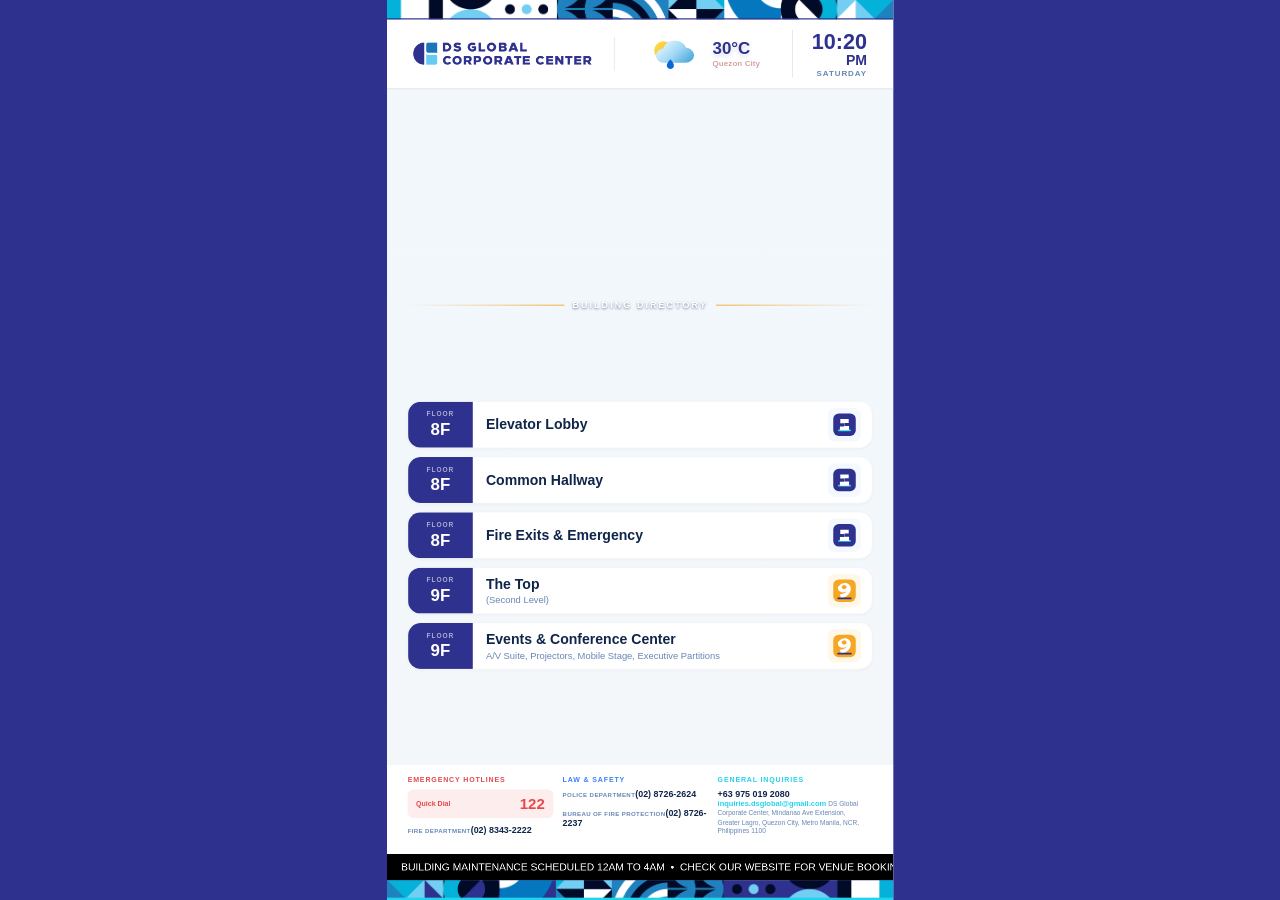
==== index.html @ 4f1f85ec "push other files" ====
<!DOCTYPE html>
<html lang="en">
<head>
<meta charset="UTF-8">
<meta name="viewport" content="width=device-width, initial-scale=1.0, maximum-scale=1.0, user-scalable=no">
<title>DS Global Corporate Center - Mediasign Legacy</title>
<style>
*{ box-sizing: border-box; margin:0; padding:0; }

html, body{
  width: 100%;
  height: 100%;
  overflow: hidden;
  background: #2E318E;
  font-family: Arial, Helvetica, sans-serif;
}

#stage{
  position: fixed;
  left: 0;
  top: 0;
  width: 100%;
  height: 100%;
  overflow: hidden;
}

.screen{
  position: absolute;
  left: 0;
  top: 0;
  width: 1080px;
  height: 1920px;
  flex-shrink: 0;
  background-color: #F4F7FC;
  background-image:
    linear-gradient(rgba(240, 249, 252, 0.28), rgba(240, 249, 252, 0.28)),
    url("assets/images/Suggested Background.jpg");
  background-repeat: no-repeat;
  background-position: center;
  background-size: cover;
  display: flex;
  flex-direction: column;
  overflow: hidden;
  transform-origin: 0 0;
}

.header-pattern{
  --header-pattern-image: url("assets/images/Pattern DS Global Holdings-05.png");
  --header-pattern-size: cover;
  --header-pattern-position: center;
  height: 42px;
  flex-shrink: 0;
  background-color: #FFFFFF;
  background-image: url("assets/images/Pattern DS Global Holdings-05.png");
  background-repeat: no-repeat;
  background-position: center;
  background-size: cover;
  border-bottom: 3px solid #2E318E;
}

/* ===== HEADER ===== */
.header{
  background: #FFFFFF;
  display: flex;
  align-items: center;
  justify-content: space-between;
  padding: 22px 56px;
  border-bottom: 3px solid #E4E9F2;
  flex-shrink: 0;
  min-height: 122px;
}

.brand{
  display: flex;
  align-items: center;
  padding-right: 48px;
  border-right: 2px solid #E4E9F2;
  flex-shrink: 0;
}

.brand-logo{
  height: 72px;
  width: auto;
  max-width: 380px;
  display: block;
  object-fit: contain;
}

.weather{
  display: flex;
  align-items: center;
  justify-content: center;
  width: 300px;
  min-height: 78px;
  padding: 0;
  flex-shrink: 0;
}

.weather-art{
  position: relative;
  width: 124px;
  height: 76px;
  flex-shrink: 0;
}

.weather-icon{
  position: absolute;
  inset: 0;
  width: 124px;
  height: 76px;
}

.weather-copy{
  display: flex;
  flex-direction: column;
  align-items: flex-start;
  justify-content: center;
  line-height: 1;
  min-width: 0;
  margin-left: 16px;
}

.weather-temp{
  font-family: 'Poppins', sans-serif;
  font-size: 36px;
  font-weight: 800;
  line-height: 1;
  color: #2E318E;
  text-shadow:
    0 1px 0 rgba(255, 255, 255, 0.9),
    0 4px 10px rgba(46, 49, 142, 0.22);
}

.weather-city{
  margin-top: 5px;
  font-size: 17px;
  font-weight: 800;
  color: #D5A1A1;
  letter-spacing: 0.2px;
  white-space: nowrap;
}

.clock{
  display: flex;
  flex-direction: column;
  align-items: flex-end;
  line-height: 1.05;
  flex-shrink: 0;
  padding-left: 40px;
  border-left: 2px solid #E4E9F2;
}

.clock-time{
  font-family: 'Poppins', sans-serif;
  font-weight: 800;
  font-size: 46px;
  color: #2E318E;
}

.clock-meridiem{
  font-family: 'Poppins', sans-serif;
  font-weight: 800;
  font-size: 30px;
  color: #2E318E;
}

.clock-day{
  font-size: 17px;
  font-weight: 700;
  letter-spacing: 2px;
  color: #6687b4;
  margin-top: 4px;
}

/* ===== HERO - Clean Video ===== */
.hero{
  position: relative;
  height: 430px;
  overflow: hidden;
  flex-shrink: 0;
}

.hero-bg{
  position: absolute;
  inset: 0;
  width: 100%;
  height: 100%;
  object-fit: cover;
}

.hero-tint{
  position: absolute;
  inset: 0;
}

/* ===== DIRECTORY ===== */
.directory{
  flex: 1;
  min-height: 0;
  padding: 30px 44px;
  display: flex;
  flex-direction: column;
  justify-content: center;
  background-image:
    linear-gradient(rgba(235, 246, 252, 0.16), rgba(255, 239, 211, 0.06)),
    url("assets/images/Suggested Background.jpg");
  background-repeat: no-repeat;
  background-position: center bottom;
  background-size: cover;
}

.directory.is-fading-out .directory-page{
  opacity: 0;
  transform: translateY(-14px);
}

.directory-page{
  display: flex;
  flex-direction: column;
  justify-content: center;
  min-height: 100%;
  opacity: 1;
  transform: translateY(0);
  transition: opacity 0.65s ease, transform 0.65s ease;
  animation: directoryFadeIn 0.65s ease both;
}

.level-divider{
  display: flex;
  align-items: center;
  margin: 6px 0;
}

.level-divider::before,
.level-divider::after{
  content: "";
  flex: 1;
  height: 2px;
  background: linear-gradient(90deg, transparent, #F5A623);
}

.level-divider::after{
  background: linear-gradient(90deg, #F5A623, transparent);
}

.level-divider span{
  font-size: 19px;
  font-weight: 900;
  letter-spacing: 4.5px;
  color: #FFFFFF;
  text-shadow: 0 2px 5px rgba(15, 37, 73, 0.55);
  white-space: nowrap;
  display: inline-flex;
  align-items: center;
  margin-left: 18px;
  margin-right: 18px;
}

.level-divider small{
  font-family: 'Inter', sans-serif;
  font-size: 16px;
  font-weight: 700;
  letter-spacing: 1.2px;
  color: #6687b4;
}

.row{
  background: #FFFFFF;
  border-radius: 28px;
  display: flex;
  align-items: stretch;
  overflow: hidden;
  box-shadow: 0 2px 8px rgba(16,26,43,0.04);
  border: 1px solid #F0F1F4;
  margin-top: 18px;
}

.directory-page .row:first-child{
  margin-top: 0;
}

.badge{
  background: #2E318E;
  color: #FFFFFF;
  display: flex;
  flex-direction: column;
  align-items: center;
  justify-content: center;
  width: 138px;
  flex-shrink: 0;
  padding: 18px 8px;
}

.badge-label{
  font-size: 14px;
  font-weight: 700;
  letter-spacing: 2px;
  opacity: 0.6;
  margin-bottom: 4px;
}

.badge-num{
  font-family: 'Poppins', sans-serif;
  font-weight: 800;
  font-size: 36px;
}

.badge--light{
  background: #FFFFFF;
  color: #0F2549;
  border-right: 7px solid #22D3EE;
}

.row-body{
  flex: 1;
  display: flex;
  flex-direction: column;
  justify-content: center;
  padding: 16px 28px;
}

.row-heading{
  display: flex;
  align-items: baseline;
  justify-content: space-between;
}

.row-title{
  font-family: 'Poppins', sans-serif;
  font-weight: 700;
  font-size: 30px;
  color: #0F2549;
  min-width: 0;
}

.row-title-accent{
  font-weight: 600;
  color: #22D3EE;
  font-size: 26px;
}

.row-subtitle{
  font-size: 20px;
  color: #6687b4;
  font-weight: 500;
  margin-top: 6px;
}

.row-date{
  color: #6687b4;
  flex-shrink: 0;
  font-size: 17px;
  font-weight: 700;
  letter-spacing: 1px;
}

.row-icon{
  display: flex;
  align-items: center;
  justify-content: center;
  width: 118px;
  flex-shrink: 0;
  font-size: 42px;
}

.row-icon img{
  width: 72px;
  height: 72px;
  display: block;
  object-fit: contain;
}

@keyframes directoryFadeIn{
  from{
    opacity: 0;
    transform: translateY(14px);
  }
  to{
    opacity: 1;
    transform: translateY(0);
  }
}

.row-icon svg{ width: 52px; height: 52px; }

.icon-asterisk{
  color: #E5484D;
  font-size: 40px;
}

/* ===== IMPROVED BOTTOM INFO SECTION ===== */
.info{
  display: flex;
  padding: 24px 44px 20px;
  background: #FFFFFF;
  border-top: 1px solid #E4E9F2;
  flex-shrink: 0;
}

.info-col{
  width: 33.333%;
  padding-right: 20px;
}

.info-head{
  font-size: 15px;
  font-weight: 800;
  letter-spacing: 1.8px;
  color: #5B6B85;
  margin-bottom: 12px;
  text-transform: uppercase;
}

.info-head--red{ color: #E5484D; }
.info-head--blue{ color: #3B82F6; }
.info-head--cyan{ color: #22D3EE; }

.info-block{
  margin-bottom: 18px;
}

.info-label{
  font-size: 13px;
  font-weight: 600;
  color: #6687b4;
  text-transform: uppercase;
  letter-spacing: 0.8px;
}

.info-value{
  font-size: 19px;
  font-weight: 700;
  color: #0F2549;
  margin: 4px 0;
}

.info-sub{
  font-size: 14px;
  color: #6687b4;
  line-height: 1.4;
}

.info-link{
  color: #22D3EE;
  text-decoration: none;
  font-weight: 600;
}

/* Quick Dial Highlight */
.quick-dial{
  background: #FDEDED;
  padding: 12px 18px;
  border-radius: 12px;
  margin-bottom: 16px;
  display: flex;
  justify-content: space-between;
  align-items: center;
}

.quick-dial span{
  font-size: 15px;
  font-weight: 700;
  color: #E5484D;
}

.quick-dial strong{
  font-size: 32px;
  font-weight: 800;
  color: #E5484D;
}

/* ===== TICKER ===== */
.ticker{
  display: flex;
  align-items: stretch;
  height: 56px;
  flex-shrink: 0;
  background: #000;
}

.ticker-track{
  flex: 1;
  background: #000;
  overflow: hidden;
  display: flex;
  align-items: center;
}

.ticker-content{
  display: flex;
  white-space: nowrap;
  animation: scrollTicker 90s linear infinite;
  will-change: transform;
}

.ticker-content span{
  font-size: 22px;
  font-weight: 500;
  letter-spacing: 0;
  color: #FFF;
  padding-left: 30px;
}

@keyframes scrollTicker{
  from{ transform: translateX(0); }
  to{ transform: translateX(-50%); }
}

/* ===== BOTTOM STRIP ===== */
.strip{
  --strip-image: url("assets/images/Pattern DS Global Holdings-04.png");
  --strip-art-size: cover;
  --strip-art-position: center;
  height: 42px;
  background-color: #2E318E;
  background-image: url("assets/images/Pattern DS Global Holdings-04.png");
  background-repeat: no-repeat;
  background-size: cover;
  background-position: center;
  border-bottom: 5px solid #22D3EE;
  flex-shrink: 0;
}
</style>
</head>
<body>

<div id="stage">
<div class="screen">

  <div class="header-pattern" aria-hidden="true"></div>

  <!-- HEADER -->
  <header class="header">
    <div class="brand">
      <img class="brand-logo" src="assets/images/DSGLOBAL-CORPORATE-CENTER-LOGO-02.png" alt="DS Global Corporate Center Logo">
    </div>

    <div class="weather" id="weather">
      <div class="weather-art">
        <svg class="weather-icon" viewBox="0 0 150 96" fill="none" xmlns="http://www.w3.org/2000/svg">
          <defs>
            <linearGradient id="weatherSun" x1="16" y1="13" x2="66" y2="64" gradientUnits="userSpaceOnUse">
              <stop stop-color="#FFE05C"/>
              <stop offset="1" stop-color="#F4B400"/>
            </linearGradient>
            <linearGradient id="weatherCloud" x1="44" y1="14" x2="99" y2="74" gradientUnits="userSpaceOnUse">
              <stop stop-color="#DDF4FF"/>
              <stop offset="0.55" stop-color="#9FD7F5"/>
              <stop offset="1" stop-color="#5AAFE0"/>
            </linearGradient>
          </defs>
          <circle cx="42" cy="39" r="25" fill="url(#weatherSun)"/>
          <path d="M43 72h58c12.8 0 23.2-9 23.2-20.2 0-10.5-9.2-19.3-21.1-20.1C98.1 19.6 86 12 72.1 12c-15 0-27.6 9.1-30.7 21.5C30.7 34.9 22 43 22 52.8 22 63.4 31.4 72 43 72Z" fill="url(#weatherCloud)"/>
          <path d="M70 79c0 5.7-4.5 9.7-9.5 9.7S51 84.7 51 79c0-5.2 6.7-13.3 9.5-16.4C63.5 65.7 70 73.7 70 79Z" fill="#0B67D6"/>
        </svg>
      </div>
      <div class="weather-copy">
        <span class="weather-temp"><span id="weatherCurrent">30</span>&deg;C</span>
        <span class="weather-city">Quezon City</span>
      </div>
    </div>

    <div class="clock">
      <span class="clock-time" id="clockTime">03:35</span>
      <span class="clock-meridiem" id="clockMeridiem">PM</span>
      <span class="clock-day" id="clockDay">WEDNESDAY</span>
    </div>
  </header>

  <!-- HERO - Clean Video -->
  <section class="hero">
    <video class="hero-bg" autoplay muted loop playsinline>
      <source src="assets/videos/Luxury, Convenience, Security Redefined _ DS Global Quezon City HQ Tour.mp4" type="video/mp4">
    </video>
    <div class="hero-tint"></div>
  </section>

  <!-- DIRECTORY -->
  <main class="directory" id="directory">
    <div class="level-divider"><span>BUILDING DIRECTORY</span></div>
    <div class="directory-page" id="directoryPage"></div>
  </main>

  <!-- FOOTER INFO -->
  <section class="info" id="info">
    <div class="info-col">
      <div class="info-head info-head--red">EMERGENCY HOTLINES</div>
      <div class="quick-dial"><span>Quick Dial</span><strong>122</strong></div>
      <div class="info-block"><span class="info-label">Fire Department</span><span class="info-value">(02) 8343-2222</span></div>
    </div>
    <div class="info-col">
      <div class="info-head info-head--blue">LAW &amp; SAFETY</div>
      <div class="info-block"><span class="info-label">Police Department</span><span class="info-value">(02) 8726-2624</span></div>
      <div class="info-block"><span class="info-label">Bureau of Fire Protection</span><span class="info-value">(02) 8726-2237</span></div>
    </div>
    <div class="info-col">
      <div class="info-head info-head--cyan">GENERAL INQUIRIES</div>
      <div class="info-block">
        <span class="info-value">+63 975 019 2080</span>
        <a class="info-link" href="mailto:inquiries.dsglobal@gmail.com">inquiries.dsglobal@gmail.com</a>
        <span class="info-sub">DS Global Corporate Center, Mindanao Ave Extension, Greater Lagro, Quezon City, Metro Manila, NCR, Philippines 1100</span>
      </div>
    </div>
  </section>

  <!-- TICKER -->
  <section class="ticker" aria-label="News ticker">
    <div class="ticker-track">
      <div class="ticker-content" id="tickerContent">
        <span>BUILDING MAINTENANCE SCHEDULED 12AM TO 4AM&nbsp;&nbsp;•&nbsp;&nbsp;CHECK OUR WEBSITE FOR VENUE BOOKINGS&nbsp;&nbsp;•&nbsp;&nbsp;</span>
      </div>
    </div>
  </section>

  <div class="strip"></div>

</div>
</div>

<script>
(function () {
  var CANVAS_W = 1080;
  var CANVAS_H = 1920;
  var dayNames = ["SUNDAY", "MONDAY", "TUESDAY", "WEDNESDAY", "THURSDAY", "FRIDAY", "SATURDAY"];
  var rows = [
    ["8F", "Elevator Lobby", "", "assets/images/floor-8.svg", "Level 8 floor image"],
    ["8F", "Common Hallway", "", "assets/images/floor-8.svg", "Level 8 floor image"],
    ["8F", "Fire Exits & Emergency", "", "assets/images/floor-8.svg", "Level 8 floor image"],
    ["9F", "The Top", "(Second Level)", "assets/images/floor-9.svg", "Level 9 floor image"],
    ["9F", "Events & Conference Center", "A/V Suite, Projectors, Mobile Stage, Executive Partitions", "assets/images/floor-9.svg", "Level 9 floor image"],
    ["10F", "Executive Offices", "Reception, Meeting Rooms, Private Offices", "assets/images/floor-10.svg", "Level 10 floor image"],
    ["10F", "Client Lounge", "Waiting Area, Pantry, Consultation Room", "assets/images/floor-10.svg", "Level 10 floor image"],
    ["10F", "Admin Services", "Document Processing and Building Support", "assets/images/floor-10.svg", "Level 10 floor image"],
    ["11F", "Training Hall", "Seminars, Workshops, Briefings", "assets/images/floor-11.svg", "Level 11 floor image"],
    ["11F", "Board Room", "Conference Table, Display System, Video Call Setup", "assets/images/floor-11.svg", "Level 11 floor image"],
    ["12F", "Operations Center", "Daily Coordination, Monitoring, Team Dispatch", "assets/images/floor-12.svg", "Level 12 floor image"],
    ["12F", "Accounting Office", "Billing, Collections, Finance Assistance", "assets/images/floor-12.svg", "Level 12 floor image"],
    ["12F", "Records Room", "Forms, Archives, Document Requests", "assets/images/floor-12.svg", "Level 12 floor image"],
    ["13F", "Sky Lounge", "VIP Holding Area and Private Events", "assets/images/floor-13.svg", "Level 13 floor image"],
    ["13F", "Creative Studio", "Content Room, Production Desk, Editing Suite", "assets/images/floor-13.svg", "Level 13 floor image"],
    ["14F", "Roof Deck Access", "Authorized Personnel Only", "assets/images/floor-14.svg", "Level 14 floor image"],
    ["14F", "Maintenance Office", "Facilities, Electrical, Housekeeping Support", "assets/images/floor-14.svg", "Level 14 floor image"],
    ["14F", "Security Post", "Monitoring and Building Assistance", "assets/images/floor-14.svg", "Level 14 floor image"]
  ];
  var page = 0;
  var rowsPerPage = 5;

  function escapeHTML(value) {
    return String(value || "").replace(/[&<>"']/g, function (char) {
      return {"&":"&amp;","<":"&lt;",">":"&gt;",'"':"&quot;","'":"&#39;"}[char];
    });
  }

  function scaleToFit() {
    var screen = document.querySelector(".screen");
    if (!screen) return;
    var viewportW = window.innerWidth || document.documentElement.clientWidth || document.body.clientWidth || CANVAS_W;
    var viewportH = window.innerHeight || document.documentElement.clientHeight || document.body.clientHeight || CANVAS_H;
    var scaleX = viewportW / CANVAS_W;
    var scaleY = viewportH / CANVAS_H;
    var scale = Math.min(scaleX, scaleY);
    var left = Math.max(0, (viewportW - (CANVAS_W * scale)) / 2);
    var top = Math.max(0, (viewportH - (CANVAS_H * scale)) / 2);
    screen.style.width = CANVAS_W + "px";
    screen.style.height = CANVAS_H + "px";
    screen.style.left = left + "px";
    screen.style.top = top + "px";
    screen.style.transformOrigin = "0 0";
    screen.style.webkitTransformOrigin = "0 0";
    screen.style.transform = "scale(" + scale + ")";
    screen.style.webkitTransform = "scale(" + scale + ")";
  }

  function updateClock() {
    var now = new Date();
    var hours = now.getHours();
    var minutes = now.getMinutes();
    var meridiem = hours >= 12 ? "PM" : "AM";
    hours = hours % 12 || 12;
    document.getElementById("clockTime").innerHTML = twoDigits(hours) + ":" + twoDigits(minutes);
    document.getElementById("clockMeridiem").innerHTML = meridiem;
    document.getElementById("clockDay").innerHTML = dayNames[now.getDay()];
  }

  function twoDigits(value) {
    return value < 10 ? "0" + value : String(value);
  }

  function renderDirectory() {
    var target = document.getElementById("directoryPage");
    if (!target) return;
    var start = page * rowsPerPage;
    var currentRows = rows.slice(start, start + rowsPerPage);
    var html = "";
    for (var i = 0; i < currentRows.length; i++) {
      var row = currentRows[i];
      html += '<div class="row">';
      html += '<div class="badge"><div class="badge-label">FLOOR</div><div class="badge-num">' + escapeHTML(row[0]) + '</div></div>';
      html += '<div class="row-body"><div class="row-heading"><div class="row-title">' + escapeHTML(row[1]) + '</div></div>';
      if (row[2]) html += '<div class="row-subtitle">' + escapeHTML(row[2]) + '</div>';
      html += '</div><div class="row-icon"><img src="' + escapeHTML(row[3]) + '" alt="' + escapeHTML(row[4]) + '"></div></div>';
    }
    target.innerHTML = html;
  }

  function nextDirectoryPage() {
    page = (page + 1) % Math.ceil(rows.length / rowsPerPage);
    renderDirectory();
  }

  function duplicateTicker() {
    var ticker = document.getElementById("tickerContent");
    if (ticker) ticker.innerHTML = ticker.innerHTML + ticker.innerHTML;
  }

  scaleToFit();
  updateClock();
  renderDirectory();
  duplicateTicker();
  window.addEventListener("resize", scaleToFit);
  setTimeout(scaleToFit, 250);
  setTimeout(scaleToFit, 1000);
  setInterval(updateClock, 1000);
  setInterval(nextDirectoryPage, 10000);
})();
</script>
</body>
</html>
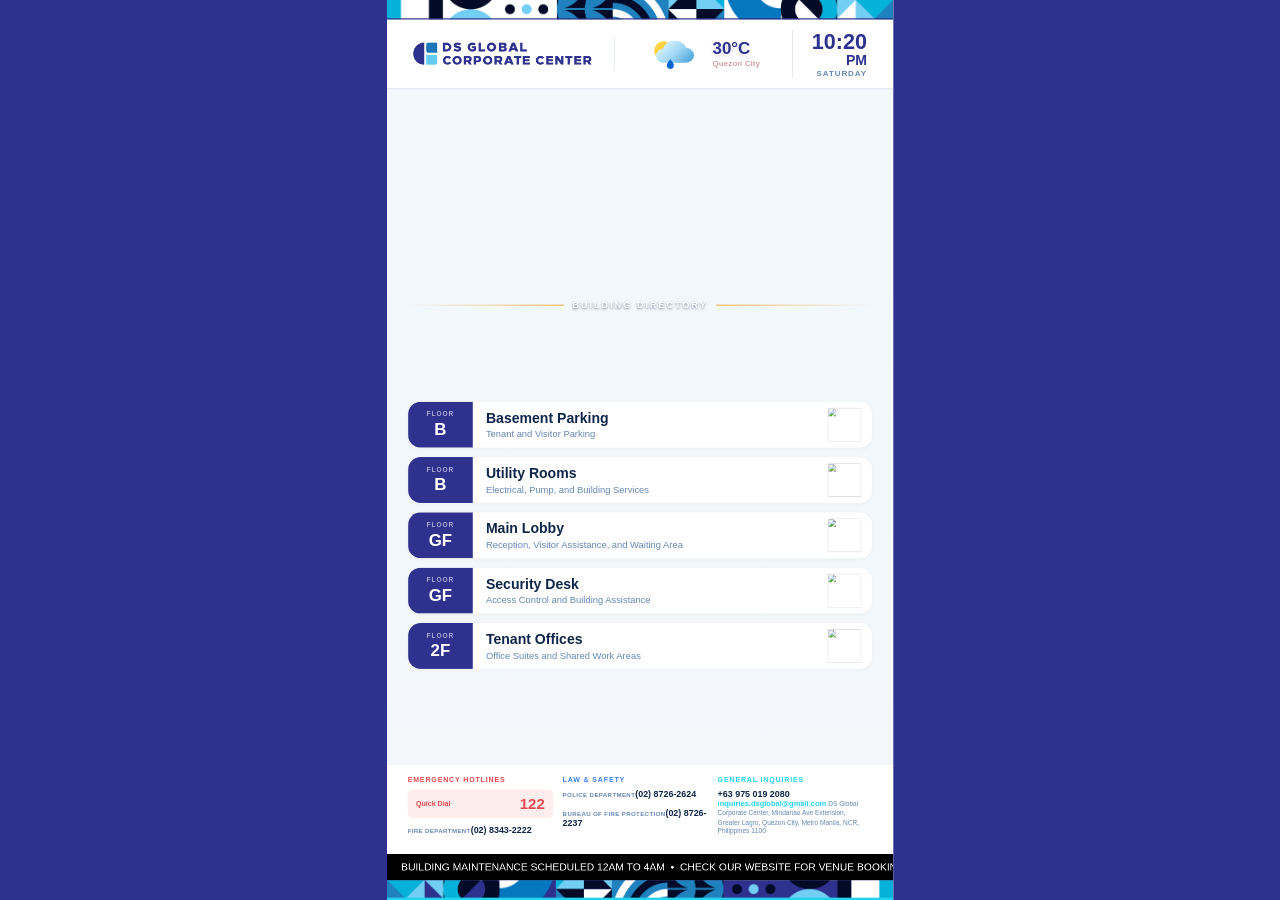
==== commit de4e4cc4: "direct to client files" ====
--- a/index.html
+++ b/index.html
@@ -623,24 +623,23 @@
   var CANVAS_H = 1920;
   var dayNames = ["SUNDAY", "MONDAY", "TUESDAY", "WEDNESDAY", "THURSDAY", "FRIDAY", "SATURDAY"];
   var rows = [
+    ["B", "Basement Parking", "Tenant and Visitor Parking", "", ""],
+    ["B", "Utility Rooms", "Electrical, Pump, and Building Services", "", ""],
+    ["GF", "Main Lobby", "Reception, Visitor Assistance, and Waiting Area", "", ""],
+    ["GF", "Security Desk", "Access Control and Building Assistance", "", ""],
+    ["2F", "Tenant Offices", "Office Suites and Shared Work Areas", "", ""],
+    ["3F", "Tenant Offices", "Office Suites and Shared Work Areas", "", ""],
+    ["4F", "Tenant Offices", "Office Suites and Shared Work Areas", "", ""],
+    ["5F", "Tenant Offices", "Office Suites and Shared Work Areas", "", ""],
+    ["6F", "Tenant Offices", "Office Suites and Shared Work Areas", "", ""],
+    ["7F", "Tenant Offices", "Office Suites and Shared Work Areas", "", ""],
     ["8F", "Elevator Lobby", "", "assets/images/floor-8.svg", "Level 8 floor image"],
     ["8F", "Common Hallway", "", "assets/images/floor-8.svg", "Level 8 floor image"],
-    ["8F", "Fire Exits & Emergency", "", "assets/images/floor-8.svg", "Level 8 floor image"],
     ["9F", "The Top", "(Second Level)", "assets/images/floor-9.svg", "Level 9 floor image"],
     ["9F", "Events & Conference Center", "A/V Suite, Projectors, Mobile Stage, Executive Partitions", "assets/images/floor-9.svg", "Level 9 floor image"],
     ["10F", "Executive Offices", "Reception, Meeting Rooms, Private Offices", "assets/images/floor-10.svg", "Level 10 floor image"],
     ["10F", "Client Lounge", "Waiting Area, Pantry, Consultation Room", "assets/images/floor-10.svg", "Level 10 floor image"],
-    ["10F", "Admin Services", "Document Processing and Building Support", "assets/images/floor-10.svg", "Level 10 floor image"],
-    ["11F", "Training Hall", "Seminars, Workshops, Briefings", "assets/images/floor-11.svg", "Level 11 floor image"],
-    ["11F", "Board Room", "Conference Table, Display System, Video Call Setup", "assets/images/floor-11.svg", "Level 11 floor image"],
-    ["12F", "Operations Center", "Daily Coordination, Monitoring, Team Dispatch", "assets/images/floor-12.svg", "Level 12 floor image"],
-    ["12F", "Accounting Office", "Billing, Collections, Finance Assistance", "assets/images/floor-12.svg", "Level 12 floor image"],
-    ["12F", "Records Room", "Forms, Archives, Document Requests", "assets/images/floor-12.svg", "Level 12 floor image"],
-    ["13F", "Sky Lounge", "VIP Holding Area and Private Events", "assets/images/floor-13.svg", "Level 13 floor image"],
-    ["13F", "Creative Studio", "Content Room, Production Desk, Editing Suite", "assets/images/floor-13.svg", "Level 13 floor image"],
-    ["14F", "Roof Deck Access", "Authorized Personnel Only", "assets/images/floor-14.svg", "Level 14 floor image"],
-    ["14F", "Maintenance Office", "Facilities, Electrical, Housekeeping Support", "assets/images/floor-14.svg", "Level 14 floor image"],
-    ["14F", "Security Post", "Monitoring and Building Assistance", "assets/images/floor-14.svg", "Level 14 floor image"]
+    ["10F", "Admin Services", "Document Processing and Building Support", "assets/images/floor-10.svg", "Level 10 floor image"]
   ];
   var page = 0;
   var rowsPerPage = 5;
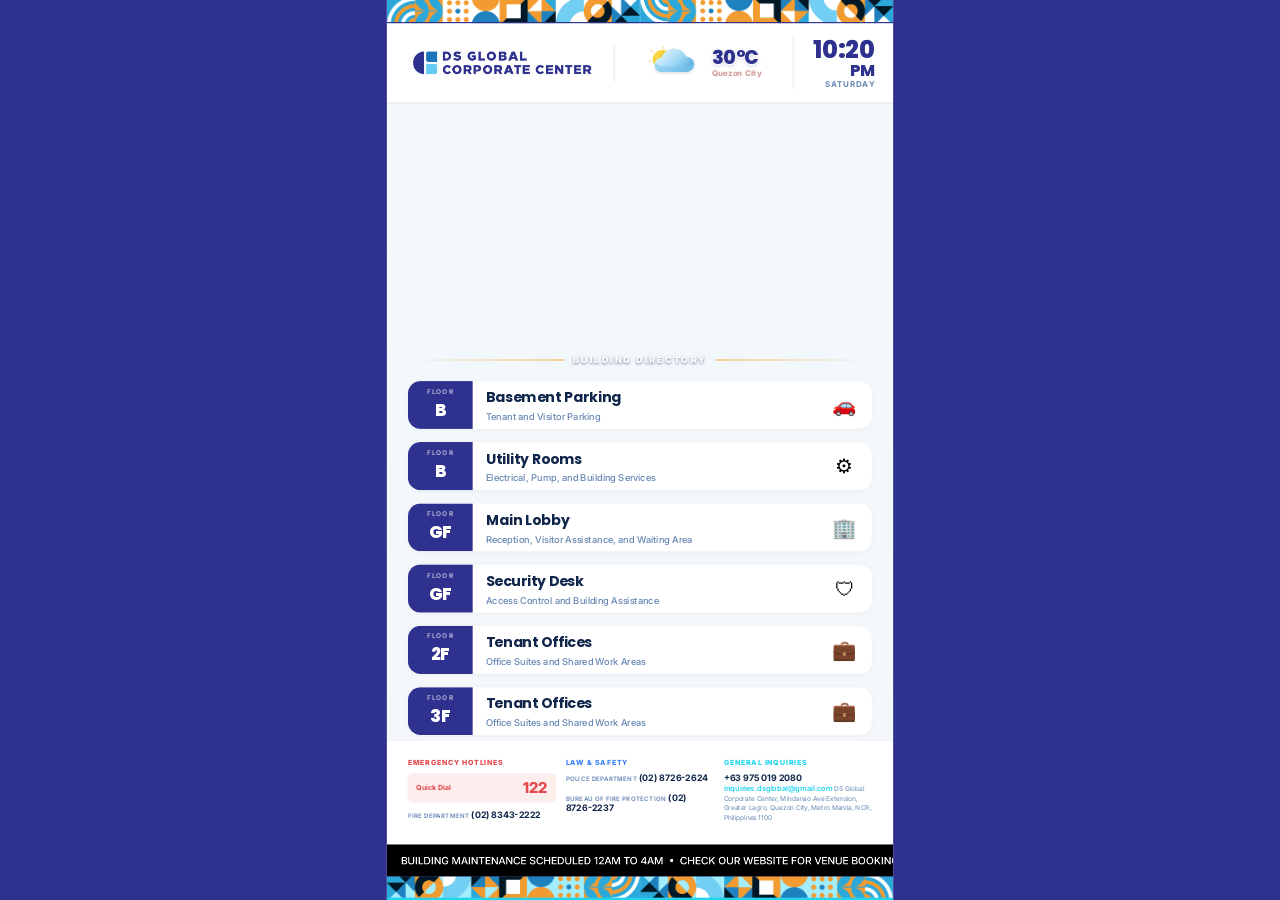
==== commit e6b7b5ad: "updated main" ====
--- a/index.html
+++ b/index.html
@@ -2,84 +2,100 @@
 <html lang="en">
 <head>
 <meta charset="UTF-8">
-<meta name="viewport" content="width=device-width, initial-scale=1.0, maximum-scale=1.0, user-scalable=no">
-<title>DS Global Corporate Center - Mediasign Legacy</title>
+<meta name="viewport" content="width=device-width, initial-scale=1.0">
+<title>Dashboard Kiosk</title>
+<link rel="preconnect" href="https://fonts.googleapis.com">
+<link href="https://fonts.googleapis.com/css2?family=Poppins:wght@500;600;700;800&family=Inter:wght@400;500;600;700&display=swap" rel="stylesheet">
 <style>
+:root{
+  --navy: #2E318E;           
+  --navy-light: #2E318E;
+  --ink: #0F2549;
+  --muted: #6687b4;
+  --line: #E4E9F2;
+  --bg: #F4F7FC;
+  --white: #FFFFFF;
+  
+  --accent-cyan: #22D3EE;    
+  --blue: #3B82F6;
+  
+  --red: #E5484D;            
+  --red-soft: #FDEDED;
+  --footer-navy: #2E318E;
+}
+
 *{ box-sizing: border-box; margin:0; padding:0; }
 
 html, body{
   width: 100%;
   height: 100%;
   overflow: hidden;
-  background: #2E318E;
-  font-family: Arial, Helvetica, sans-serif;
+  background: var(--navy);
+  font-family: 'Inter', sans-serif;
 }
 
 #stage{
-  position: fixed;
-  left: 0;
-  top: 0;
-  width: 100%;
-  height: 100%;
-  overflow: hidden;
+  width: 100vw;
+  height: 100vh;
+  display: flex;
+  align-items: center;
+  justify-content: center;
 }
 
 .screen{
-  position: absolute;
-  left: 0;
-  top: 0;
   width: 1080px;
   height: 1920px;
   flex-shrink: 0;
-  background-color: #F4F7FC;
+  background-color: var(--bg);
   background-image:
     linear-gradient(rgba(240, 249, 252, 0.28), rgba(240, 249, 252, 0.28)),
-    url("assets/images/Suggested Background.jpg");
+    var(--screen-bg-image, none);
   background-repeat: no-repeat;
   background-position: center;
   background-size: cover;
   display: flex;
   flex-direction: column;
   overflow: hidden;
-  transform-origin: 0 0;
+  transform-origin: center center;
 }
 
 .header-pattern{
-  --header-pattern-image: url("assets/images/Pattern DS Global Holdings-05.png");
+  --header-pattern-image: none;
   --header-pattern-size: cover;
   --header-pattern-position: center;
-  height: 42px;
+  height: 50px;
   flex-shrink: 0;
   background-color: #FFFFFF;
-  background-image: url("assets/images/Pattern DS Global Holdings-05.png");
+  background-image: var(--header-pattern-image);
   background-repeat: no-repeat;
-  background-position: center;
-  background-size: cover;
-  border-bottom: 3px solid #2E318E;
+  background-position: var(--header-pattern-position);
+  background-size: var(--header-pattern-size);
+  border-bottom: 3px solid var(--navy);
 }
 
 /* ===== HEADER ===== */
 .header{
-  background: #FFFFFF;
+  background: var(--white);
   display: flex;
   align-items: center;
   justify-content: space-between;
-  padding: 22px 56px;
-  border-bottom: 3px solid #E4E9F2;
-  flex-shrink: 0;
-  min-height: 122px;
+  gap: 40px;
+  padding: 28px 56px;
+  border-bottom: 3px solid var(--line);
+  flex-shrink: 0;
+  min-height: 140px;
 }
 
 .brand{
   display: flex;
   align-items: center;
   padding-right: 48px;
-  border-right: 2px solid #E4E9F2;
+  border-right: 2px solid var(--line);
   flex-shrink: 0;
 }
 
 .brand-logo{
-  height: 72px;
+  height: 82px;
   width: auto;
   max-width: 380px;
   display: block;
@@ -90,8 +106,9 @@
   display: flex;
   align-items: center;
   justify-content: center;
+  gap: 16px;
   width: 300px;
-  min-height: 78px;
+  min-height: 92px;
   padding: 0;
   flex-shrink: 0;
 }
@@ -99,7 +116,7 @@
 .weather-art{
   position: relative;
   width: 124px;
-  height: 76px;
+  height: 82px;
   flex-shrink: 0;
 }
 
@@ -107,7 +124,7 @@
   position: absolute;
   inset: 0;
   width: 124px;
-  height: 76px;
+  height: 82px;
 }
 
 .weather-copy{
@@ -117,15 +134,14 @@
   justify-content: center;
   line-height: 1;
   min-width: 0;
-  margin-left: 16px;
 }
 
 .weather-temp{
   font-family: 'Poppins', sans-serif;
-  font-size: 36px;
+  font-size: 40px;
   font-weight: 800;
   line-height: 1;
-  color: #2E318E;
+  color: var(--navy);
   text-shadow:
     0 1px 0 rgba(255, 255, 255, 0.9),
     0 4px 10px rgba(46, 49, 142, 0.22);
@@ -147,35 +163,35 @@
   line-height: 1.05;
   flex-shrink: 0;
   padding-left: 40px;
-  border-left: 2px solid #E4E9F2;
+  border-left: 2px solid var(--line);
 }
 
 .clock-time{
   font-family: 'Poppins', sans-serif;
   font-weight: 800;
-  font-size: 46px;
-  color: #2E318E;
+  font-size: 52px;
+  color: var(--navy);
 }
 
 .clock-meridiem{
   font-family: 'Poppins', sans-serif;
   font-weight: 800;
-  font-size: 30px;
-  color: #2E318E;
+  font-size: 34px;
+  color: var(--navy);
 }
 
 .clock-day{
   font-size: 17px;
   font-weight: 700;
   letter-spacing: 2px;
-  color: #6687b4;
+  color: var(--muted);
   margin-top: 4px;
 }
 
 /* ===== HERO - Clean Video ===== */
 .hero{
   position: relative;
-  height: 430px;
+  height: 520px;
   overflow: hidden;
   flex-shrink: 0;
 }
@@ -197,13 +213,14 @@
 .directory{
   flex: 1;
   min-height: 0;
-  padding: 30px 44px;
+  padding: 40px 44px;
   display: flex;
   flex-direction: column;
   justify-content: center;
+  gap: 26px;
   background-image:
     linear-gradient(rgba(235, 246, 252, 0.16), rgba(255, 239, 211, 0.06)),
-    url("assets/images/Suggested Background.jpg");
+    var(--directory-bg-image, none);
   background-repeat: no-repeat;
   background-position: center bottom;
   background-size: cover;
@@ -218,6 +235,7 @@
   display: flex;
   flex-direction: column;
   justify-content: center;
+  gap: 26px;
   min-height: 100%;
   opacity: 1;
   transform: translateY(0);
@@ -228,6 +246,7 @@
 .level-divider{
   display: flex;
   align-items: center;
+  gap: 18px;
   margin: 6px 0;
 }
 
@@ -252,8 +271,7 @@
   white-space: nowrap;
   display: inline-flex;
   align-items: center;
-  margin-left: 18px;
-  margin-right: 18px;
+  gap: 14px;
 }
 
 .level-divider small{
@@ -261,34 +279,29 @@
   font-size: 16px;
   font-weight: 700;
   letter-spacing: 1.2px;
-  color: #6687b4;
+  color: var(--muted);
 }
 
 .row{
-  background: #FFFFFF;
+  background: var(--white);
   border-radius: 28px;
   display: flex;
   align-items: stretch;
   overflow: hidden;
   box-shadow: 0 2px 8px rgba(16,26,43,0.04);
   border: 1px solid #F0F1F4;
-  margin-top: 18px;
-}
-
-.directory-page .row:first-child{
-  margin-top: 0;
 }
 
 .badge{
-  background: #2E318E;
-  color: #FFFFFF;
+  background: var(--navy);
+  color: var(--white);
   display: flex;
   flex-direction: column;
   align-items: center;
   justify-content: center;
   width: 138px;
   flex-shrink: 0;
-  padding: 18px 8px;
+  padding: 22px 8px;
 }
 
 .badge-label{
@@ -306,9 +319,9 @@
 }
 
 .badge--light{
-  background: #FFFFFF;
-  color: #0F2549;
-  border-right: 7px solid #22D3EE;
+  background: var(--white);
+  color: var(--ink);
+  border-right: 7px solid var(--accent-cyan);
 }
 
 .row-body{
@@ -316,38 +329,39 @@
   display: flex;
   flex-direction: column;
   justify-content: center;
-  padding: 16px 28px;
+  padding: 20px 28px;
+  gap: 6px;
 }
 
 .row-heading{
   display: flex;
   align-items: baseline;
   justify-content: space-between;
+  gap: 18px;
 }
 
 .row-title{
   font-family: 'Poppins', sans-serif;
   font-weight: 700;
   font-size: 30px;
-  color: #0F2549;
+  color: var(--ink);
   min-width: 0;
 }
 
 .row-title-accent{
   font-weight: 600;
-  color: #22D3EE;
+  color: var(--accent-cyan);
   font-size: 26px;
 }
 
 .row-subtitle{
   font-size: 20px;
-  color: #6687b4;
+  color: var(--muted);
   font-weight: 500;
-  margin-top: 6px;
 }
 
 .row-date{
-  color: #6687b4;
+  color: var(--muted);
   flex-shrink: 0;
   font-size: 17px;
   font-weight: 700;
@@ -384,22 +398,19 @@
 .row-icon svg{ width: 52px; height: 52px; }
 
 .icon-asterisk{
-  color: #E5484D;
+  color: var(--red);
   font-size: 40px;
 }
 
 /* ===== IMPROVED BOTTOM INFO SECTION ===== */
 .info{
-  display: flex;
-  padding: 24px 44px 20px;
-  background: #FFFFFF;
-  border-top: 1px solid #E4E9F2;
-  flex-shrink: 0;
-}
-
-.info-col{
-  width: 33.333%;
-  padding-right: 20px;
+  display: grid;
+  grid-template-columns: 1fr 1fr 1fr;
+  gap: 20px;
+  padding: 38px 44px 30px;
+  background: var(--white);
+  border-top: 1px solid var(--line);
+  flex-shrink: 0;
 }
 
 .info-head{
@@ -411,9 +422,9 @@
   text-transform: uppercase;
 }
 
-.info-head--red{ color: #E5484D; }
-.info-head--blue{ color: #3B82F6; }
-.info-head--cyan{ color: #22D3EE; }
+.info-head--red{ color: var(--red); }
+.info-head--blue{ color: var(--blue); }
+.info-head--cyan{ color: var(--accent-cyan); }
 
 .info-block{
   margin-bottom: 18px;
@@ -422,7 +433,7 @@
 .info-label{
   font-size: 13px;
   font-weight: 600;
-  color: #6687b4;
+  color: var(--muted);
   text-transform: uppercase;
   letter-spacing: 0.8px;
 }
@@ -430,25 +441,25 @@
 .info-value{
   font-size: 19px;
   font-weight: 700;
-  color: #0F2549;
+  color: var(--ink);
   margin: 4px 0;
 }
 
 .info-sub{
   font-size: 14px;
-  color: #6687b4;
+  color: var(--muted);
   line-height: 1.4;
 }
 
 .info-link{
-  color: #22D3EE;
+  color: var(--accent-cyan);
   text-decoration: none;
   font-weight: 600;
 }
 
 /* Quick Dial Highlight */
 .quick-dial{
-  background: #FDEDED;
+  background: var(--red-soft);
   padding: 12px 18px;
   border-radius: 12px;
   margin-bottom: 16px;
@@ -460,20 +471,20 @@
 .quick-dial span{
   font-size: 15px;
   font-weight: 700;
-  color: #E5484D;
+  color: var(--red);
 }
 
 .quick-dial strong{
   font-size: 32px;
   font-weight: 800;
-  color: #E5484D;
+  color: var(--red);
 }
 
 /* ===== TICKER ===== */
 .ticker{
   display: flex;
   align-items: stretch;
-  height: 56px;
+  height: 68px;
   flex-shrink: 0;
   background: #000;
 }
@@ -508,20 +519,20 @@
 
 /* ===== BOTTOM STRIP ===== */
 .strip{
-  --strip-image: url("assets/images/Pattern DS Global Holdings-04.png");
+  --strip-image: none;
   --strip-art-size: cover;
   --strip-art-position: center;
-  height: 42px;
-  background-color: #2E318E;
-  background-image: url("assets/images/Pattern DS Global Holdings-04.png");
+  height: 50px;
+  background-color: var(--footer-navy);
+  background-image: var(--strip-image);
   background-repeat: no-repeat;
-  background-size: cover;
-  background-position: center;
-  border-bottom: 5px solid #22D3EE;
+  background-size: var(--strip-art-size);
+  background-position: var(--strip-art-position);
+  border-bottom: 5px solid var(--accent-cyan);
   flex-shrink: 0;
 }
 </style>
-</head>
+</head> 
 <body>
 
 <div id="stage">
@@ -532,31 +543,16 @@
   <!-- HEADER -->
   <header class="header">
     <div class="brand">
-      <img class="brand-logo" src="assets/images/DSGLOBAL-CORPORATE-CENTER-LOGO-02.png" alt="DS Global Corporate Center Logo">
+      <img class="brand-logo" src="" alt="">
     </div>
 
     <div class="weather" id="weather">
       <div class="weather-art">
-        <svg class="weather-icon" viewBox="0 0 150 96" fill="none" xmlns="http://www.w3.org/2000/svg">
-          <defs>
-            <linearGradient id="weatherSun" x1="16" y1="13" x2="66" y2="64" gradientUnits="userSpaceOnUse">
-              <stop stop-color="#FFE05C"/>
-              <stop offset="1" stop-color="#F4B400"/>
-            </linearGradient>
-            <linearGradient id="weatherCloud" x1="44" y1="14" x2="99" y2="74" gradientUnits="userSpaceOnUse">
-              <stop stop-color="#DDF4FF"/>
-              <stop offset="0.55" stop-color="#9FD7F5"/>
-              <stop offset="1" stop-color="#5AAFE0"/>
-            </linearGradient>
-          </defs>
-          <circle cx="42" cy="39" r="25" fill="url(#weatherSun)"/>
-          <path d="M43 72h58c12.8 0 23.2-9 23.2-20.2 0-10.5-9.2-19.3-21.1-20.1C98.1 19.6 86 12 72.1 12c-15 0-27.6 9.1-30.7 21.5C30.7 34.9 22 43 22 52.8 22 63.4 31.4 72 43 72Z" fill="url(#weatherCloud)"/>
-          <path d="M70 79c0 5.7-4.5 9.7-9.5 9.7S51 84.7 51 79c0-5.2 6.7-13.3 9.5-16.4C63.5 65.7 70 73.7 70 79Z" fill="#0B67D6"/>
-        </svg>
+        <svg class="weather-icon" viewBox="0 0 150 96" fill="none" xmlns="http://www.w3.org/2000/svg"></svg>
       </div>
       <div class="weather-copy">
-        <span class="weather-temp"><span id="weatherCurrent">30</span>&deg;C</span>
-        <span class="weather-city">Quezon City</span>
+        <span class="weather-temp"><span id="weatherCurrent"></span>&deg;C</span>
+        <span class="weather-city"></span>
       </div>
     </div>
 
@@ -569,45 +565,25 @@
 
   <!-- HERO - Clean Video -->
   <section class="hero">
-    <video class="hero-bg" autoplay muted loop playsinline>
-      <source src="assets/videos/Luxury, Convenience, Security Redefined _ DS Global Quezon City HQ Tour.mp4" type="video/mp4">
-    </video>
+    <video class="hero-bg" autoplay muted loop playsinline></video>
     <div class="hero-tint"></div>
   </section>
 
   <!-- DIRECTORY -->
   <main class="directory" id="directory">
-    <div class="level-divider"><span>BUILDING DIRECTORY</span></div>
-    <div class="directory-page" id="directoryPage"></div>
+    <!-- Will be populated by JavaScript from data/directory.xml -->
   </main>
 
   <!-- FOOTER INFO -->
-  <section class="info" id="info">
-    <div class="info-col">
-      <div class="info-head info-head--red">EMERGENCY HOTLINES</div>
-      <div class="quick-dial"><span>Quick Dial</span><strong>122</strong></div>
-      <div class="info-block"><span class="info-label">Fire Department</span><span class="info-value">(02) 8343-2222</span></div>
-    </div>
-    <div class="info-col">
-      <div class="info-head info-head--blue">LAW &amp; SAFETY</div>
-      <div class="info-block"><span class="info-label">Police Department</span><span class="info-value">(02) 8726-2624</span></div>
-      <div class="info-block"><span class="info-label">Bureau of Fire Protection</span><span class="info-value">(02) 8726-2237</span></div>
-    </div>
-    <div class="info-col">
-      <div class="info-head info-head--cyan">GENERAL INQUIRIES</div>
-      <div class="info-block">
-        <span class="info-value">+63 975 019 2080</span>
-        <a class="info-link" href="mailto:inquiries.dsglobal@gmail.com">inquiries.dsglobal@gmail.com</a>
-        <span class="info-sub">DS Global Corporate Center, Mindanao Ave Extension, Greater Lagro, Quezon City, Metro Manila, NCR, Philippines 1100</span>
-      </div>
-    </div>
+  <section class="info">
+    <!-- Will be populated by JavaScript from data/footer.xml -->
   </section>
 
   <!-- TICKER -->
   <section class="ticker" aria-label="News ticker">
     <div class="ticker-track">
       <div class="ticker-content" id="tickerContent">
-        <span>BUILDING MAINTENANCE SCHEDULED 12AM TO 4AM&nbsp;&nbsp;•&nbsp;&nbsp;CHECK OUR WEBSITE FOR VENUE BOOKINGS&nbsp;&nbsp;•&nbsp;&nbsp;</span>
+        <span></span>
       </div>
     </div>
   </section>
@@ -618,110 +594,645 @@
 </div>
 
 <script>
-(function () {
-  var CANVAS_W = 1080;
-  var CANVAS_H = 1920;
-  var dayNames = ["SUNDAY", "MONDAY", "TUESDAY", "WEDNESDAY", "THURSDAY", "FRIDAY", "SATURDAY"];
-  var rows = [
-    ["B", "Basement Parking", "Tenant and Visitor Parking", "", ""],
-    ["B", "Utility Rooms", "Electrical, Pump, and Building Services", "", ""],
-    ["GF", "Main Lobby", "Reception, Visitor Assistance, and Waiting Area", "", ""],
-    ["GF", "Security Desk", "Access Control and Building Assistance", "", ""],
-    ["2F", "Tenant Offices", "Office Suites and Shared Work Areas", "", ""],
-    ["3F", "Tenant Offices", "Office Suites and Shared Work Areas", "", ""],
-    ["4F", "Tenant Offices", "Office Suites and Shared Work Areas", "", ""],
-    ["5F", "Tenant Offices", "Office Suites and Shared Work Areas", "", ""],
-    ["6F", "Tenant Offices", "Office Suites and Shared Work Areas", "", ""],
-    ["7F", "Tenant Offices", "Office Suites and Shared Work Areas", "", ""],
-    ["8F", "Elevator Lobby", "", "assets/images/floor-8.svg", "Level 8 floor image"],
-    ["8F", "Common Hallway", "", "assets/images/floor-8.svg", "Level 8 floor image"],
-    ["9F", "The Top", "(Second Level)", "assets/images/floor-9.svg", "Level 9 floor image"],
-    ["9F", "Events & Conference Center", "A/V Suite, Projectors, Mobile Stage, Executive Partitions", "assets/images/floor-9.svg", "Level 9 floor image"],
-    ["10F", "Executive Offices", "Reception, Meeting Rooms, Private Offices", "assets/images/floor-10.svg", "Level 10 floor image"],
-    ["10F", "Client Lounge", "Waiting Area, Pantry, Consultation Room", "assets/images/floor-10.svg", "Level 10 floor image"],
-    ["10F", "Admin Services", "Document Processing and Building Support", "assets/images/floor-10.svg", "Level 10 floor image"]
-  ];
-  var page = 0;
-  var rowsPerPage = 5;
-
-  function escapeHTML(value) {
-    return String(value || "").replace(/[&<>"']/g, function (char) {
-      return {"&":"&amp;","<":"&lt;",">":"&gt;",'"':"&quot;","'":"&#39;"}[char];
+// ===== FULLSCREEN SCALE-TO-FIT =====
+const CANVAS_W = 1080;
+const CANVAS_H = 1920;
+const XML_DATA_BASE = "data/";
+let appSettings = null;
+
+const FALLBACK_XML = {
+  "settings.xml": "<?xml version=\"1.0\" encoding=\"UTF-8\"?>\r\n<settings>\r\n  <page title=\"DS Global Corporate Center - Directory\" />\r\n\r\n  <branding refreshMinutes=\"5\" />\r\n\r\n  <weather\r\n    apiBase=\"https://api.open-meteo.com/v1/forecast\"\r\n    city=\"Quezon City\"\r\n    latitude=\"14.6760\"\r\n    longitude=\"121.0437\"\r\n    timezone=\"Asia/Manila\"\r\n    refreshMinutes=\"2\"\r\n    defaultTemperature=\"30\"\r\n  />\r\n\r\n  <news\r\n    url=\"https://newsdata.io/api/1/latest?country=ph&amp;apikey=pub_8c6cfdcc37a54f168a65dd4b7d0e3ed5\"\r\n    refreshMinutes=\"15\"\r\n    maxHeadlines=\"5\"\r\n  />\r\n\r\n  <ticker speedSeconds=\"90\">\r\n    <message>BUILDING MAINTENANCE SCHEDULED 12AM TO 4AM</message>\r\n    <message>CHECK OUR WEBSITE FOR VENUE BOOKINGS</message>\r\n  </ticker>\r\n\r\n  <directory rowsPerPage=\"6\" rotateSeconds=\"10\" fadeMs=\"650\" refreshMinutes=\"5\" />\r\n\r\n  <videos fadeOutMs=\"1200\" fadeInMs=\"3000\" />\r\n</settings>\r\n",
+  "branding.xml": "<?xml version=\"1.0\" encoding=\"UTF-8\"?>\n<branding>\n  <!-- CLIENT LOGO: Place the replacement logo in assets/images and update this path. -->\n  <logo\n    src=\"assets/images/DSGLOBAL-CORPORATE-CENTER-LOGO-02.png\"\n    alt=\"DS Global Corporate Center Logo\"\n  />\n\n  <!-- PAGE BACKGROUND: Main screen and directory background artwork. -->\n  <background\n    src=\"assets/images/Suggested Background.jpg\"\n    fit=\"cover\"\n    position=\"center\"\n  />\n\n  <!-- TOP HEADER PATTERN: Banner shown above the logo, weather, and clock. -->\n  <headerPattern\n    src=\"assets/images/DSGLOBAL-asbtract shapes-03.png\"\n    height=\"50\"\n    fit=\"cover\"\n    position=\"center\"\n  />\n\n  <!-- BOTTOM FOOTER PATTERN: Decorative strip shown below the news ticker. -->\n  <strip\n    src=\"assets/images/DSGLOBAL-asbtract shapes-02.png\"\n    height=\"50\"\n    fit=\"cover\"\n    position=\"center\"\n  />\n</branding>\n",
+  "videos.xml": "<?xml version=\"1.0\" encoding=\"UTF-8\"?>\r\n<videos><video src=\"assets/videos/Luxury, Convenience, Security Redefined _ DS Global Quezon City HQ Tour.mp4\" poster=\"assets/images/Suggested Background.jpg\" />\n  <video src=\"assets/videos/A Legacy of Sustainable Innovation _ DS Global Holdings Inc..mp4\" poster=\"assets/images/Suggested Background.jpg\" />\n  <!-- Add more videos here -->\r\n</videos>\n",
+  "footer.xml": "<?xml version=\"1.0\" encoding=\"UTF-8\"?>\n<footer>\n  <column title=\"EMERGENCY HOTLINES\" theme=\"red\">\n    <quickDial label=\"Quick Dial\" value=\"122\" />\n    <item>\n      <label>Fire Department</label>\n      <value>(02) 8343-2222</value>\n    </item>\n  </column>\n\n  <column title=\"LAW &amp; SAFETY\" theme=\"blue\">\n    <item>\n      <label>Police Department</label>\n      <value>(02) 8726-2624</value>\n    </item>\n    <item>\n      <label>Bureau of Fire Protection</label>\n      <value>(02) 8726-2237</value>\n    </item>\n  </column>\n\n  <column title=\"GENERAL INQUIRIES\" theme=\"cyan\">\n    <item>\n      <value>+63 975 019 2080</value>\n      <email>inquiries.dsglobal@gmail.com</email>\n      <note>DS Global Corporate Center, Mindanao Ave Extension, Greater Lagro, Quezon City, Metro Manila, NCR, Philippines 1100</note>\n    </item>\n  </column>\n</footer>\n",
+  "directory.xml": "<?xml version=\"1.0\" encoding=\"UTF-8\"?>\n<directory>\n  <!--\n    To use an image for any item, place the file in assets/images and add:\n    <image>assets/images/your-image.png</image>\n    <imageAlt>Description of the image</imageAlt>\n\n    The image is used when present; otherwise <icon> is shown.\n  -->\n  <level name=\"BASEMENT\" date=\"JULY 01, 2026\">\n    <item>\n      <floor>B</floor>\n      <title>Basement Parking</title>\n      <subtitle>Tenant and Visitor Parking</subtitle>\n      <icon>&#128663;</icon>\n    </item>\n    <item>\n      <floor>B</floor>\n      <title>Utility Rooms</title>\n      <subtitle>Electrical, Pump, and Building Services</subtitle>\n      <icon>&#9881;</icon>\n    </item>\n  </level>\n\n  <level name=\"GROUND FLOOR\" date=\"JULY 01, 2026\">\n    <item featured=\"true\">\n      <floor>GF</floor>\n      <title>Main Lobby</title>\n      <subtitle>Reception, Visitor Assistance, and Waiting Area</subtitle>\n      <icon>&#127970;</icon>\n    </item>\n    <item>\n      <floor>GF</floor>\n      <title>Security Desk</title>\n      <subtitle>Access Control and Building Assistance</subtitle>\n      <icon>&#128737;</icon>\n    </item>\n  </level>\n\n  <level name=\"LEVEL 2F\" date=\"JULY 01, 2026\">\n    <item>\n      <floor>2F</floor>\n      <title>Tenant Offices</title>\n      <subtitle>Office Suites and Shared Work Areas</subtitle>\n      <icon>&#128188;</icon>\n    </item>\n  </level>\n\n  <level name=\"LEVEL 3F\" date=\"JULY 01, 2026\">\n    <item>\n      <floor>3F</floor>\n      <title>Tenant Offices</title>\n      <subtitle>Office Suites and Shared Work Areas</subtitle>\n      <icon>&#128188;</icon>\n    </item>\n  </level>\n\n  <level name=\"LEVEL 4F\" date=\"JULY 01, 2026\">\n    <item>\n      <floor>4F</floor>\n      <title>Tenant Offices</title>\n      <subtitle>Office Suites and Shared Work Areas</subtitle>\n      <icon>&#128188;</icon>\n    </item>\n  </level>\n\n  <level name=\"LEVEL 5F\" date=\"JULY 01, 2026\">\n    <item>\n      <floor>5F</floor>\n      <title>Tenant Offices</title>\n      <subtitle>Office Suites and Shared Work Areas</subtitle>\n      <icon>&#128188;</icon>\n    </item>\n  </level>\n\n  <level name=\"LEVEL 6F\" date=\"JULY 01, 2026\">\n    <item>\n      <floor>6F</floor>\n      <title>Tenant Offices</title>\n      <subtitle>Office Suites and Shared Work Areas</subtitle>\n      <icon>&#128188;</icon>\n    </item>\n  </level>\n\n  <level name=\"LEVEL 7F\" date=\"JULY 01, 2026\">\n    <item>\n      <floor>7F</floor>\n      <title>Tenant Offices</title>\n      <subtitle>Office Suites and Shared Work Areas</subtitle>\n      <icon>&#128188;</icon>\n    </item>\n  </level>\n\n  <level name=\"LEVEL 8F\" date=\"JULY 01, 2026\">\n    <item>\n      <floor>8F</floor>\n      <title>Elevator Lobby</title>\n      <image>assets/images/floor-8.svg</image>\n      <imageAlt>Level 8 floor image</imageAlt>\n      <icon>&#8595;</icon>\n    </item>\n    <item>\n      <floor>8F</floor>\n      <title>Common Hallway</title>\n      <image>assets/images/floor-8.svg</image>\n      <imageAlt>Level 8 floor image</imageAlt>\n      <icon>&#128100;</icon>\n    </item>\n  </level>\n\n  <level name=\"LEVEL 9F\" date=\"JULY 01, 2026\">\n    <item featured=\"true\">\n      <floor>9F</floor>\n      <title>The Top</title>\n      <subtitle>(Second Level)</subtitle>\n      <image>assets/images/floor-9.svg</image>\n      <imageAlt>Level 9 floor image</imageAlt>\n      <icon>&#11088;</icon>\n    </item>\n    <item>\n      <floor>9F</floor>\n      <title>Events &amp; Conference Center</title>\n      <subtitle>A/V Suite, Projectors, Mobile Stage, Executive Partitions</subtitle>\n      <image>assets/images/floor-9.svg</image>\n      <imageAlt>Level 9 floor image</imageAlt>\n      <icon>&#128101;</icon>\n    </item>\n  </level>\n\n  <level name=\"LEVEL 10F\" date=\"JULY 01, 2026\">\n    <item>\n      <floor>10F</floor>\n      <title>Executive Offices</title>\n      <subtitle>Reception, Meeting Rooms, Private Offices</subtitle>\n      <image>assets/images/floor-10.svg</image>\n      <imageAlt>Level 10 floor image</imageAlt>\n      <icon>&#128188;</icon>\n    </item>\n    <item date=\"9:00 AM - 6:00 PM\">\n      <floor>10F</floor>\n      <title>Client Lounge</title>\n      <subtitle>Waiting Area, Pantry, Consultation Room</subtitle>\n      <image>assets/images/floor-10.svg</image>\n      <imageAlt>Level 10 floor image</imageAlt>\n      <icon>&#9749;</icon>\n    </item>\n    <item>\n      <floor>10F</floor>\n      <title>Admin Services</title>\n      <subtitle>Document Processing and Building Support</subtitle>\n      <image>assets/images/floor-10.svg</image>\n      <imageAlt>Level 10 floor image</imageAlt>\n      <icon>&#128196;</icon>\n    </item>\n  </level>\n</directory>\n"
+};
+
+async function loadXMLText(fileName) {
+  try {
+    const res = await fetch(`${XML_DATA_BASE}${fileName}`, { cache: "no-store" });
+    if (!res.ok) throw new Error(`${fileName} request failed: ${res.status}`);
+    return await res.text();
+  } catch (err) {
+    try {
+      return await loadXMLTextWithXHR(`${XML_DATA_BASE}${fileName}`);
+    } catch (xhrErr) {
+      console.warn(`${fileName} external XML unavailable, using embedded fallback.`, xhrErr);
+    }
+
+    if (FALLBACK_XML[fileName]) return FALLBACK_XML[fileName];
+    throw err;
+  }
+}
+
+function loadXMLTextWithXHR(path) {
+  return new Promise((resolve, reject) => {
+    const request = new XMLHttpRequest();
+    request.open("GET", path, true);
+    request.overrideMimeType("application/xml");
+    request.onload = () => {
+      if (request.status === 0 || (request.status >= 200 && request.status < 300)) {
+        resolve(request.responseText);
+      } else {
+        reject(new Error(`${path} request failed: ${request.status}`));
+      }
+    };
+    request.onerror = () => reject(new Error(`${path} request failed`));
+    request.send();
+  });
+}
+
+function xmlAttribute(element, name) {
+  return element ? String(element.getAttribute(name) || "").trim() : "";
+} 
+
+function xmlNumberAttribute(element, name) {
+  const value = Number.parseFloat(xmlAttribute(element, name));
+  if (!Number.isFinite(value)) {
+    throw new Error(`settings.xml must include numeric ${name} attribute.`);
+  }
+  return value;
+}
+
+async function loadSettings() {
+  const text = await loadXMLText("settings.xml");
+  const xml = new DOMParser().parseFromString(text, "text/xml");
+  if (xml.querySelector("parsererror")) throw new Error("Invalid settings XML");
+
+  const page = xml.querySelector("page");
+  const branding = xml.querySelector("branding");
+  const weather = xml.querySelector("weather");
+  const news = xml.querySelector("news");
+  const ticker = xml.querySelector("ticker");
+  const directory = xml.querySelector("directory");
+  const videos = xml.querySelector("videos");
+
+  appSettings = {
+    title: xmlAttribute(page, "title"),
+    branding: {
+      refreshMs: xmlNumberAttribute(branding, "refreshMinutes") * 60 * 1000
+    },
+    weather: {
+      city: xmlAttribute(weather, "city"),
+      apiBase: xmlAttribute(weather, "apiBase"),
+      latitude: xmlNumberAttribute(weather, "latitude"),
+      longitude: xmlNumberAttribute(weather, "longitude"),
+      timezone: xmlAttribute(weather, "timezone"),
+      refreshMs: xmlNumberAttribute(weather, "refreshMinutes") * 60 * 1000,
+      defaultTemperature: xmlAttribute(weather, "defaultTemperature")
+    },
+    news: {
+      url: xmlAttribute(news, "url"),
+      refreshMs: xmlNumberAttribute(news, "refreshMinutes") * 60 * 1000,
+      maxHeadlines: xmlNumberAttribute(news, "maxHeadlines")
+    },
+    ticker: {
+      speedSeconds: xmlNumberAttribute(ticker, "speedSeconds"),
+      messages: Array.from(xml.querySelectorAll("ticker > message"))
+        .map(message => message.textContent.trim())
+        .filter(Boolean)
+    },
+    directory: {
+      rowsPerPage: xmlNumberAttribute(directory, "rowsPerPage"),
+      rotateMs: xmlNumberAttribute(directory, "rotateSeconds") * 1000,
+      fadeMs: xmlNumberAttribute(directory, "fadeMs"),
+      refreshMs: xmlNumberAttribute(directory, "refreshMinutes") * 60 * 1000
+    },
+    videos: {
+      fadeOutMs: xmlNumberAttribute(videos, "fadeOutMs"),
+      fadeInMs: xmlNumberAttribute(videos, "fadeInMs")
+    }
+  };
+
+  if (appSettings.title) document.title = appSettings.title;
+
+  const city = document.querySelector(".weather-city");
+  if (city) city.textContent = appSettings.weather.city;
+
+  const current = document.getElementById("weatherCurrent");
+  if (current) current.textContent = appSettings.weather.defaultTemperature;
+
+  const iconEl = document.querySelector(".weather-icon");
+  if (iconEl) iconEl.innerHTML = weatherIconSVG(2);
+
+  if (tickerContent) {
+    tickerContent.style.animationDuration = `${appSettings.ticker.speedSeconds}s`;
+  }
+}
+
+function scaleToFit() {
+  const screen = document.querySelector(".screen");
+  if (!screen) return;
+  const scaleX = window.innerWidth / CANVAS_W;
+  const scaleY = window.innerHeight / CANVAS_H;
+  const isPortrait = window.innerHeight >= window.innerWidth;
+
+  screen.style.transform = isPortrait
+    ? `scale(${scaleX}, ${scaleY})`
+    : `scale(${Math.min(scaleX, scaleY)})`;
+}
+
+scaleToFit();
+window.addEventListener("resize", scaleToFit);
+
+// ===== XML BRANDING =====
+function brandingAttribute(element, name) {
+  return element ? String(element.getAttribute(name) || "").trim() : "";
+}
+
+async function loadBranding() {
+  try {
+    const text = await loadXMLText("branding.xml");
+    const xml = new DOMParser().parseFromString(text, "text/xml");
+    if (xml.querySelector("parsererror")) throw new Error("Invalid branding XML");
+
+    const logoSettings = xml.querySelector("logo");
+    const backgroundSettings = xml.querySelector("background");
+    const headerPatternSettings = xml.querySelector("headerPattern");
+    const stripSettings = xml.querySelector("strip");
+    const logo = document.querySelector(".brand-logo");
+    const screen = document.querySelector(".screen");
+    const directory = document.querySelector(".directory");
+    const headerPattern = document.querySelector(".header-pattern");
+    const strip = document.querySelector(".strip");
+
+    const logoSrc = safeLocalAssetPath(brandingAttribute(logoSettings, "src"));
+    if (logo && logoSrc) logo.src = logoSrc;
+
+    const logoAlt = brandingAttribute(logoSettings, "alt");
+    if (logo && logoAlt) logo.alt = logoAlt;
+
+    const fitSizes = {
+      cover: "cover",
+      contain: "contain",
+      stretch: "100% 100%",
+      natural: "auto"
+    };
+
+    const backgroundSrc = safeLocalAssetPath(brandingAttribute(backgroundSettings, "src"));
+    if (backgroundSrc) {
+      const backgroundImage = `url("${backgroundSrc.replace(/"/g, '\\"')}")`;
+      if (screen) screen.style.setProperty("--screen-bg-image", backgroundImage);
+      if (directory) directory.style.setProperty("--directory-bg-image", backgroundImage);
+    }
+
+    const backgroundFit = brandingAttribute(backgroundSettings, "fit").toLowerCase();
+    if (fitSizes[backgroundFit]) {
+      if (screen) screen.style.backgroundSize = fitSizes[backgroundFit];
+      if (directory) directory.style.backgroundSize = fitSizes[backgroundFit];
+    }
+
+    const backgroundPosition = brandingAttribute(backgroundSettings, "position");
+    if (backgroundPosition) {
+      if (screen) screen.style.backgroundPosition = backgroundPosition;
+      if (directory) directory.style.backgroundPosition = backgroundPosition;
+    }
+
+    const headerPatternSrc = safeLocalAssetPath(brandingAttribute(headerPatternSettings, "src"));
+    if (headerPattern && headerPatternSrc) {
+      headerPattern.style.setProperty(
+        "--header-pattern-image",
+        `url("${headerPatternSrc.replace(/"/g, '\\"')}")`
+      );
+    }
+
+    if (headerPattern) {
+      const requestedHeight = Number.parseInt(brandingAttribute(headerPatternSettings, "height"), 10);
+      if (Number.isFinite(requestedHeight)) {
+        headerPattern.style.height = `${Math.min(240, Math.max(20, requestedHeight))}px`;
+      }
+
+      const fit = brandingAttribute(headerPatternSettings, "fit").toLowerCase();
+      if (fitSizes[fit]) {
+        headerPattern.style.setProperty("--header-pattern-size", fitSizes[fit]);
+      }
+
+      const position = brandingAttribute(headerPatternSettings, "position");
+      if (position) {
+        headerPattern.style.setProperty("--header-pattern-position", position);
+      }
+    }
+
+    const stripSrc = safeLocalAssetPath(brandingAttribute(stripSettings, "src"));
+    if (strip && stripSrc) {
+      strip.style.setProperty("--strip-image", `url("${stripSrc.replace(/"/g, '\\"')}")`);
+    }
+
+    if (strip) {
+      const requestedHeight = Number.parseInt(brandingAttribute(stripSettings, "height"), 10);
+      if (Number.isFinite(requestedHeight)) {
+        strip.style.height = `${Math.min(300, Math.max(36, requestedHeight))}px`;
+      }
+
+      const fit = brandingAttribute(stripSettings, "fit").toLowerCase();
+      if (fitSizes[fit]) strip.style.setProperty("--strip-art-size", fitSizes[fit]);
+
+      const position = brandingAttribute(stripSettings, "position");
+      if (position) strip.style.setProperty("--strip-art-position", position);
+    }
+  } catch (err) {
+    console.error(`Branding load error from ${XML_DATA_BASE}branding.xml:`, err);
+  }
+}
+
+// ===== LIVE CLOCK =====
+const dayNames = ["SUNDAY", "MONDAY", "TUESDAY", "WEDNESDAY", "THURSDAY", "FRIDAY", "SATURDAY"];
+
+function updateClock() {
+  const now = new Date();
+  let hours = now.getHours();
+  const minutes = now.getMinutes();
+  const meridiem = hours >= 12 ? "PM" : "AM";
+  hours = hours % 12 || 12;
+
+  document.getElementById("clockTime").textContent = `${String(hours).padStart(2, "0")}:${String(minutes).padStart(2, "0")}`;
+  document.getElementById("clockMeridiem").textContent = meridiem;
+  document.getElementById("clockDay").textContent = dayNames[now.getDay()];
+}
+
+updateClock();
+setInterval(updateClock, 1000);
+
+// ===== TICKER =====
+const tickerContent = document.getElementById("tickerContent");
+
+function renderTickerMessages(messages) {
+  if (!tickerContent) return;
+
+  const cleanMessages = messages
+    .map(message => String(message || "").trim())
+    .filter(Boolean);
+
+  const configuredMessages = appSettings?.ticker?.messages || [];
+  const tickerText = (cleanMessages.length ? cleanMessages : configuredMessages)
+    .map(escapeHTML)
+    .join("&nbsp;&nbsp;&bull;&nbsp;&nbsp;");
+
+  tickerContent.innerHTML = `<span>${tickerText}&nbsp;&nbsp;&bull;&nbsp;&nbsp;</span>`;
+  tickerContent.innerHTML += tickerContent.innerHTML;
+}
+
+async function fetchNewsTicker() {
+  try {
+    const newsUrl = appSettings?.news?.url;
+    if (!newsUrl) {
+      renderTickerMessages(appSettings?.ticker?.messages || []);
+      return;
+    }
+
+    const res = await fetch(newsUrl);
+    if (!res.ok) throw new Error(`NewsData error: ${res.status}`);
+
+    const data = await res.json();
+    const maxHeadlines = appSettings.news.maxHeadlines;
+    const headlines = Array.isArray(data.results)
+      ? data.results.slice(0, maxHeadlines).map(item => item.title)
+      : [];
+
+    renderTickerMessages(headlines);
+  } catch (err) {
+    renderTickerMessages(appSettings?.ticker?.messages || []);
+  }
+}
+
+// ===== WEATHER =====
+function weatherIconSVG(code) {
+  const sun = `
+    <circle cx="42" cy="39" r="25" fill="url(#weatherSun)"/>
+    <g stroke="#D6A03A" stroke-width="2.8" stroke-linecap="round" opacity="0.42">
+      <line x1="18" y1="21" x2="12" y2="16"/>
+      <line x1="65" y1="17" x2="71" y2="11"/>
+      <line x1="43" y1="5" x2="43" y2="12"/>
+      <line x1="14" y1="43" x2="7" y2="44"/>
+    </g>`;
+  const cloud = `
+    <g filter="url(#weatherShadow)">
+      <path d="M43 72h58c12.8 0 23.2-9 23.2-20.2 0-10.5-9.2-19.3-21.1-20.1C98.1 19.6 86 12 72.1 12c-15 0-27.6 9.1-30.7 21.5C30.7 34.9 22 43 22 52.8 22 63.4 31.4 72 43 72Z" fill="url(#weatherCloud)"/>
+      <path d="M42.6 72h58.9c12.2 0 22.2-8.4 22.2-19.4 0-2.2-.4-4.2-1.1-6.1-3.2 6.3-10.4 10.8-18.8 10.8H44.8c-7.9 0-14.9-3.6-18.9-9.1-2.2 3-3.4 6.4-3.4 10C22.5 66 31.4 72 42.6 72Z" fill="#7FC8EE" opacity="0.58"/>
+    </g>`;
+  const rain = `
+    <path d="M70 79c0 5.7-4.5 9.7-9.5 9.7S51 84.7 51 79c0-5.2 6.7-13.3 9.5-16.4C63.5 65.7 70 73.7 70 79Z" fill="#0B67D6"/>`;
+  const lightning = `
+    <path d="M128 48l-10 19h10l-12 20 26-28h-12l9-11h-11Z" fill="#F4C20D"/>
+    <path d="M15 57L8 70h7L7 84l17-20h-8l6-7h-7Z" fill="#F4C20D"/>`;
+  const defs = `
+    <defs>
+      <linearGradient id="weatherSun" x1="16" y1="13" x2="66" y2="64" gradientUnits="userSpaceOnUse">
+        <stop stop-color="#FFE05C"/>
+        <stop offset="1" stop-color="#F4B400"/>
+      </linearGradient>
+      <linearGradient id="weatherCloud" x1="44" y1="14" x2="99" y2="74" gradientUnits="userSpaceOnUse">
+        <stop stop-color="#DDF4FF"/>
+        <stop offset="0.55" stop-color="#9FD7F5"/>
+        <stop offset="1" stop-color="#5AAFE0"/>
+      </linearGradient>
+      <filter id="weatherShadow" x="14" y="4" width="119" height="77" filterUnits="userSpaceOnUse">
+        <feDropShadow dx="0" dy="4" stdDeviation="4" flood-color="#64748B" flood-opacity="0.22"/>
+      </filter>
+    </defs>`;
+
+  if (code === 0) return `${defs}${sun}`;
+  if ([1, 2].includes(code)) return `${defs}${sun}${cloud}`;
+  if ([3, 45, 48].includes(code)) return `${defs}${cloud}`;
+  if ([51, 53, 55, 56, 57, 61, 63, 65, 66, 67, 80, 81, 82].includes(code)) return `${defs}${sun}${cloud}${rain}`;
+  if ([95, 96, 99].includes(code)) return `${defs}${sun}${cloud}${lightning}`;
+  return `${defs}${sun}${cloud}`;
+}
+
+async function fetchWeather() {
+  try {
+    const weather = appSettings?.weather;
+    if (!weather || !weather.apiBase || !weather.timezone) return;
+
+    const weatherUrl = `${weather.apiBase}?latitude=${encodeURIComponent(weather.latitude)}&longitude=${encodeURIComponent(weather.longitude)}&current=temperature_2m,weather_code&timezone=${encodeURIComponent(weather.timezone)}&_=${Date.now()}`;
+    const res = await fetch(weatherUrl, { cache: "no-store" });
+    const data = await res.json();
+    const weatherCode = data.current.weather_code;
+
+    document.getElementById("weatherCurrent").textContent =
+      Math.round(data.current.temperature_2m);
+
+    const iconEl = document.querySelector(".weather-icon");
+    if (iconEl) iconEl.innerHTML = weatherIconSVG(weatherCode);
+  } catch (err) {
+    console.error("Weather load error:", err);
+  }
+}
+
+// ===== FOOTER LOADER =====
+function footerText(parent, tagName) {
+  const child = Array.from(parent.children).find(el => el.localName === tagName);
+  return child ? child.textContent.trim() : "";
+}
+
+function renderFooterColumn(column) {
+  const title = escapeHTML(column.getAttribute("title") || footerText(column, "title"));
+  const theme = escapeHTML(column.getAttribute("theme") || "");
+  const headClass = theme ? ` info-head--${theme}` : "";
+  const quickDial = Array.from(column.children).find(el => el.localName === "quickDial");
+  const items = Array.from(column.children).filter(el => el.localName === "item");
+
+  return `
+    <div class="info-col">
+      <div class="info-head${headClass}">${title}</div>
+      ${quickDial ? `
+        <div class="quick-dial">
+          <span>${escapeHTML(quickDial.getAttribute("label") || footerText(quickDial, "label"))}</span>
+          <strong>${escapeHTML(quickDial.getAttribute("value") || footerText(quickDial, "value"))}</strong>
+        </div>
+      ` : ""}
+      ${items.map(item => {
+        const label = footerText(item, "label");
+        const value = footerText(item, "value");
+        const email = footerText(item, "email");
+        const note = footerText(item, "note");
+
+        return `
+          <div class="info-block">
+            ${label ? `<span class="info-label">${escapeHTML(label)}</span>` : ""}
+            ${value ? `<span class="info-value">${escapeHTML(value)}</span>` : ""}
+            ${email ? `<a class="info-link" href="mailto:${escapeHTML(email)}">${escapeHTML(email)}</a>` : ""}
+            ${note ? `<span class="info-sub">${escapeHTML(note)}</span>` : ""}
+          </div>
+        `;
+      }).join("")}
+    </div>
+  `;
+}
+
+async function loadFooter() {
+  const info = document.querySelector(".info");
+  if (!info) return;
+
+  try {
+    const text = await loadXMLText("footer.xml");
+    const xml = new DOMParser().parseFromString(text, "text/xml");
+    const columns = Array.from(xml.querySelectorAll("column"));
+
+    if (columns.length === 0) return;
+    info.innerHTML = columns.map(renderFooterColumn).join("");
+  } catch (err) {
+    console.error(`Footer load error from ${XML_DATA_BASE}footer.xml:`, err);
+  }
+}
+
+// ===== SMOOTH FADE VIDEO CYCLER =====
+const heroVideo = document.querySelector('.hero-bg');
+let currentVideoIndex = 0;
+let isTransitioning = false;
+
+async function loadVideos() {
+  try {
+    const text = await loadXMLText("videos.xml");
+    const xml = new DOMParser().parseFromString(text, "text/xml");
+
+    const videoList = Array.from(xml.getElementsByTagName('video')).map(v => ({
+      src: v.getAttribute('src'),
+      poster: v.getAttribute('poster') || ''
+    }));
+
+    if (videoList.length === 0) return;
+
+    function playNextVideo() {
+      if (isTransitioning) return;
+      isTransitioning = true;
+
+      const nextVideo = videoList[currentVideoIndex];
+      const fadeOutMs = appSettings.videos.fadeOutMs;
+      const fadeInMs = appSettings.videos.fadeInMs;
+
+      heroVideo.style.transition = `opacity ${fadeOutMs}ms ease`;
+      heroVideo.style.opacity = '0';
+
+      setTimeout(() => {
+        heroVideo.poster = nextVideo.poster;
+        heroVideo.src = nextVideo.src;
+        heroVideo.load();
+
+        heroVideo.play().catch(() => {});
+
+        heroVideo.style.transition = `opacity ${fadeInMs}ms ease`;
+        heroVideo.style.opacity = '1';
+
+        currentVideoIndex = (currentVideoIndex + 1) % videoList.length;
+        isTransitioning = false;
+      }, fadeOutMs);
+    }
+
+    const first = videoList[0];
+    heroVideo.poster = first.poster;
+    heroVideo.src = first.src;
+    heroVideo.load();
+    heroVideo.play().catch(() => {});
+    currentVideoIndex = 1;
+
+    heroVideo.removeAttribute('loop');
+    heroVideo.addEventListener('ended', playNextVideo);
+
+  } catch (err) {
+    console.error(`Failed to load ${XML_DATA_BASE}videos.xml:`, err);
+  }
+}
+
+// ===== DIRECTORY LOADER =====
+let directoryLevels = [];
+let directoryPages = [];
+let currentDirectoryPageIndex = 0;
+let isDirectoryTransitioning = false;
+
+function escapeHTML(value) {
+  return String(value ?? '').replace(/[&<>"']/g, char => ({
+    '&': '&amp;',
+    '<': '&lt;',
+    '>': '&gt;',
+    '"': '&quot;',
+    "'": '&#39;'
+  }[char]));
+}
+
+function childText(parent, tagName) {
+  const child = Array.from(parent.children).find(el => el.localName === tagName);
+  return child ? child.textContent.trim() : '';
+}
+
+function safeLocalAssetPath(value) {
+  const path = String(value || '').trim().replace(/\\/g, '/');
+  if (!path || path.startsWith('/') || path.includes('..') || /^[a-z]+:/i.test(path)) return '';
+  return path;
+}
+
+function parseDirectoryLevel(level) {
+  return {
+    name: level.getAttribute('name') || childText(level, 'name'),
+    date: level.getAttribute('date') || childText(level, 'date'),
+    items: Array.from(level.querySelectorAll('item')).map(item => ({
+      floor: childText(item, 'floor'),
+      title: childText(item, 'title'),
+      subtitle: childText(item, 'subtitle'),
+      icon: childText(item, 'icon'),
+      image: safeLocalAssetPath(childText(item, 'image')),
+      imageAlt: childText(item, 'imageAlt'),
+      date: item.getAttribute('date') || childText(item, 'date'),
+      featured: item.getAttribute('featured') === 'true'
+    }))
+  };
+}
+
+function buildDirectoryPages(levels) {
+  const rows = levels.flatMap(level => level.items.map(item => ({
+    ...item,
+    levelName: level.name,
+    levelDate: level.date
+  })));
+
+  const pages = [];
+  const rowsPerPage = appSettings.directory.rowsPerPage;
+  for (let i = 0; i < rows.length; i += rowsPerPage) {
+    pages.push(rows.slice(i, i + rowsPerPage));
+  }
+
+  return pages;
+}
+
+function renderDirectoryPage() {
+  const dir = document.getElementById('directory');
+  if (!dir || directoryPages.length === 0) return;
+
+  const pageRows = directoryPages[currentDirectoryPageIndex % directoryPages.length];
+  dir.innerHTML = `
+    <div class="level-divider">
+      <span>BUILDING DIRECTORY</span>
+    </div>
+    <div class="directory-page">
+      ${pageRows.map(item => `
+        <div class="row ${item.featured ? 'row--featured' : ''}">
+          <div class="badge">
+            <div class="badge-label">FLOOR</div>
+            <div class="badge-num">${escapeHTML(item.floor)}</div>
+          </div>
+          <div class="row-body">
+            <div class="row-heading">
+              <div class="row-title">${escapeHTML(item.title)}</div>
+            </div>
+            ${item.subtitle ? `<div class="row-subtitle">${escapeHTML(item.subtitle)}</div>` : ''}
+          </div>
+          <div class="row-icon">
+            ${item.image
+              ? `<img src="${escapeHTML(item.image)}" alt="${escapeHTML(item.imageAlt || item.title)}">`
+              : escapeHTML(item.icon)}
+          </div>
+        </div>
+      `).join('')}
+    </div>
+  `;
+}
+
+function showNextDirectoryLevel() {
+  const dir = document.getElementById('directory');
+  if (!dir || directoryPages.length <= 1 || isDirectoryTransitioning) return;
+
+  isDirectoryTransitioning = true;
+  dir.classList.add('is-fading-out');
+
+  setTimeout(() => {
+    currentDirectoryPageIndex = (currentDirectoryPageIndex + 1) % directoryPages.length;
+    renderDirectoryPage();
+
+    requestAnimationFrame(() => {
+      dir.classList.remove('is-fading-out');
+      isDirectoryTransitioning = false;
     });
+  }, appSettings.directory.fadeMs);
+}
+
+function applyDirectoryLevels(levels) {
+  directoryLevels = levels;
+  directoryPages = buildDirectoryPages(directoryLevels);
+  currentDirectoryPageIndex = directoryPages.length
+    ? currentDirectoryPageIndex % directoryPages.length
+    : 0;
+  renderDirectoryPage();
+}
+
+async function loadDirectory() {
+  try {
+    const text = await loadXMLText("directory.xml");
+    const xml = new DOMParser().parseFromString(text, "text/xml");
+    const levels = Array.from(xml.querySelectorAll('level')).map(parseDirectoryLevel);
+    if (levels.length === 0) throw new Error("No directory levels found");
+
+    applyDirectoryLevels(levels);
+  } catch (err) {
+    console.error("Directory XML load error:", err);
   }
-
-  function scaleToFit() {
-    var screen = document.querySelector(".screen");
-    if (!screen) return;
-    var viewportW = window.innerWidth || document.documentElement.clientWidth || document.body.clientWidth || CANVAS_W;
-    var viewportH = window.innerHeight || document.documentElement.clientHeight || document.body.clientHeight || CANVAS_H;
-    var scaleX = viewportW / CANVAS_W;
-    var scaleY = viewportH / CANVAS_H;
-    var scale = Math.min(scaleX, scaleY);
-    var left = Math.max(0, (viewportW - (CANVAS_W * scale)) / 2);
-    var top = Math.max(0, (viewportH - (CANVAS_H * scale)) / 2);
-    screen.style.width = CANVAS_W + "px";
-    screen.style.height = CANVAS_H + "px";
-    screen.style.left = left + "px";
-    screen.style.top = top + "px";
-    screen.style.transformOrigin = "0 0";
-    screen.style.webkitTransformOrigin = "0 0";
-    screen.style.transform = "scale(" + scale + ")";
-    screen.style.webkitTransform = "scale(" + scale + ")";
+}
+
+async function initDashboard() {
+  try {
+    await loadSettings();
+
+    await Promise.all([
+      loadBranding(),
+      loadFooter(),
+      loadVideos(),
+      loadDirectory()
+    ]);
+
+    renderTickerMessages(appSettings?.ticker?.messages || []);
+    fetchNewsTicker();
+    fetchWeather();
+
+    setInterval(loadBranding, appSettings.branding.refreshMs);
+    setInterval(fetchNewsTicker, appSettings.news.refreshMs);
+    setInterval(fetchWeather, appSettings.weather.refreshMs);
+    setInterval(showNextDirectoryLevel, appSettings.directory.rotateMs);
+    setInterval(loadDirectory, appSettings.directory.refreshMs);
+  } catch (err) {
+    console.error("Dashboard startup error:", err);
   }
-
-  function updateClock() {
-    var now = new Date();
-    var hours = now.getHours();
-    var minutes = now.getMinutes();
-    var meridiem = hours >= 12 ? "PM" : "AM";
-    hours = hours % 12 || 12;
-    document.getElementById("clockTime").innerHTML = twoDigits(hours) + ":" + twoDigits(minutes);
-    document.getElementById("clockMeridiem").innerHTML = meridiem;
-    document.getElementById("clockDay").innerHTML = dayNames[now.getDay()];
-  }
-
-  function twoDigits(value) {
-    return value < 10 ? "0" + value : String(value);
-  }
-
-  function renderDirectory() {
-    var target = document.getElementById("directoryPage");
-    if (!target) return;
-    var start = page * rowsPerPage;
-    var currentRows = rows.slice(start, start + rowsPerPage);
-    var html = "";
-    for (var i = 0; i < currentRows.length; i++) {
-      var row = currentRows[i];
-      html += '<div class="row">';
-      html += '<div class="badge"><div class="badge-label">FLOOR</div><div class="badge-num">' + escapeHTML(row[0]) + '</div></div>';
-      html += '<div class="row-body"><div class="row-heading"><div class="row-title">' + escapeHTML(row[1]) + '</div></div>';
-      if (row[2]) html += '<div class="row-subtitle">' + escapeHTML(row[2]) + '</div>';
-      html += '</div><div class="row-icon"><img src="' + escapeHTML(row[3]) + '" alt="' + escapeHTML(row[4]) + '"></div></div>';
-    }
-    target.innerHTML = html;
-  }
-
-  function nextDirectoryPage() {
-    page = (page + 1) % Math.ceil(rows.length / rowsPerPage);
-    renderDirectory();
-  }
-
-  function duplicateTicker() {
-    var ticker = document.getElementById("tickerContent");
-    if (ticker) ticker.innerHTML = ticker.innerHTML + ticker.innerHTML;
-  }
-
-  scaleToFit();
-  updateClock();
-  renderDirectory();
-  duplicateTicker();
-  window.addEventListener("resize", scaleToFit);
-  setTimeout(scaleToFit, 250);
-  setTimeout(scaleToFit, 1000);
-  setInterval(updateClock, 1000);
-  setInterval(nextDirectoryPage, 10000);
-})();
+}
+
+initDashboard();
 </script>
 </body>
 </html>
